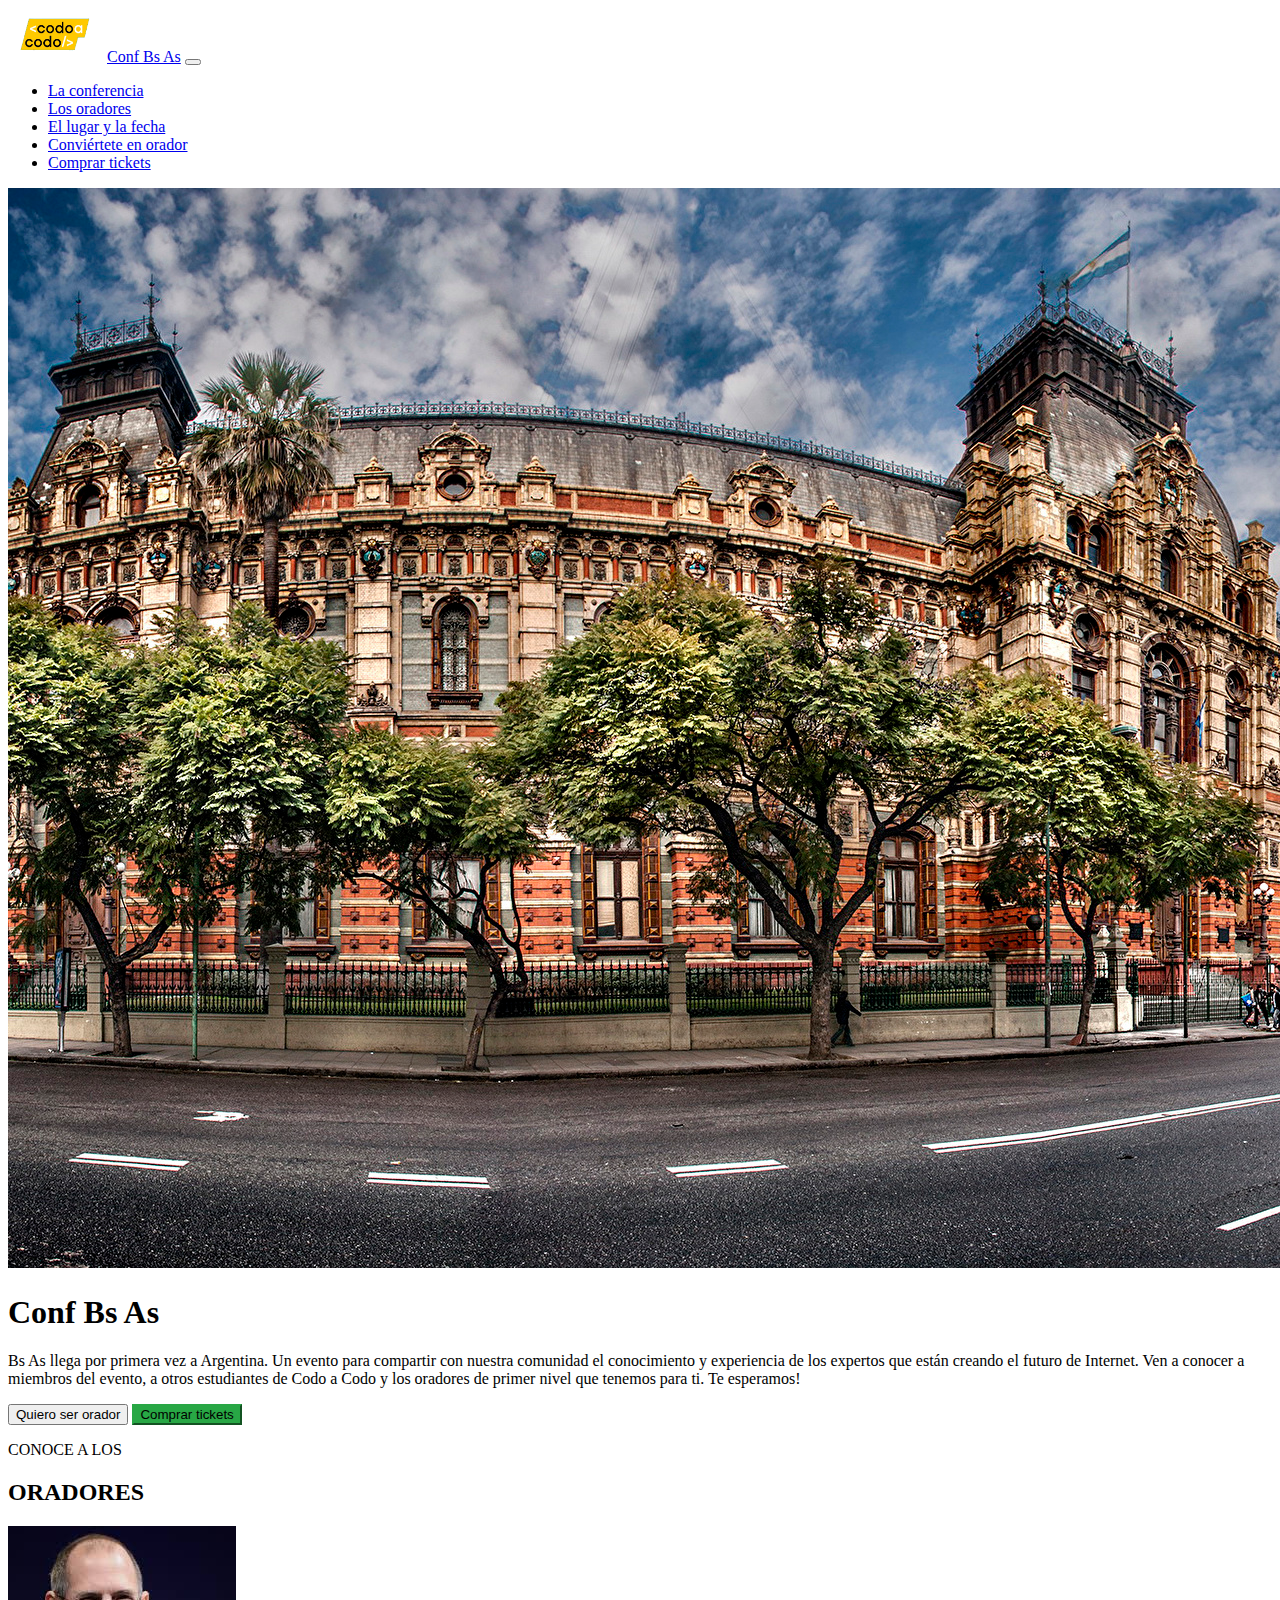
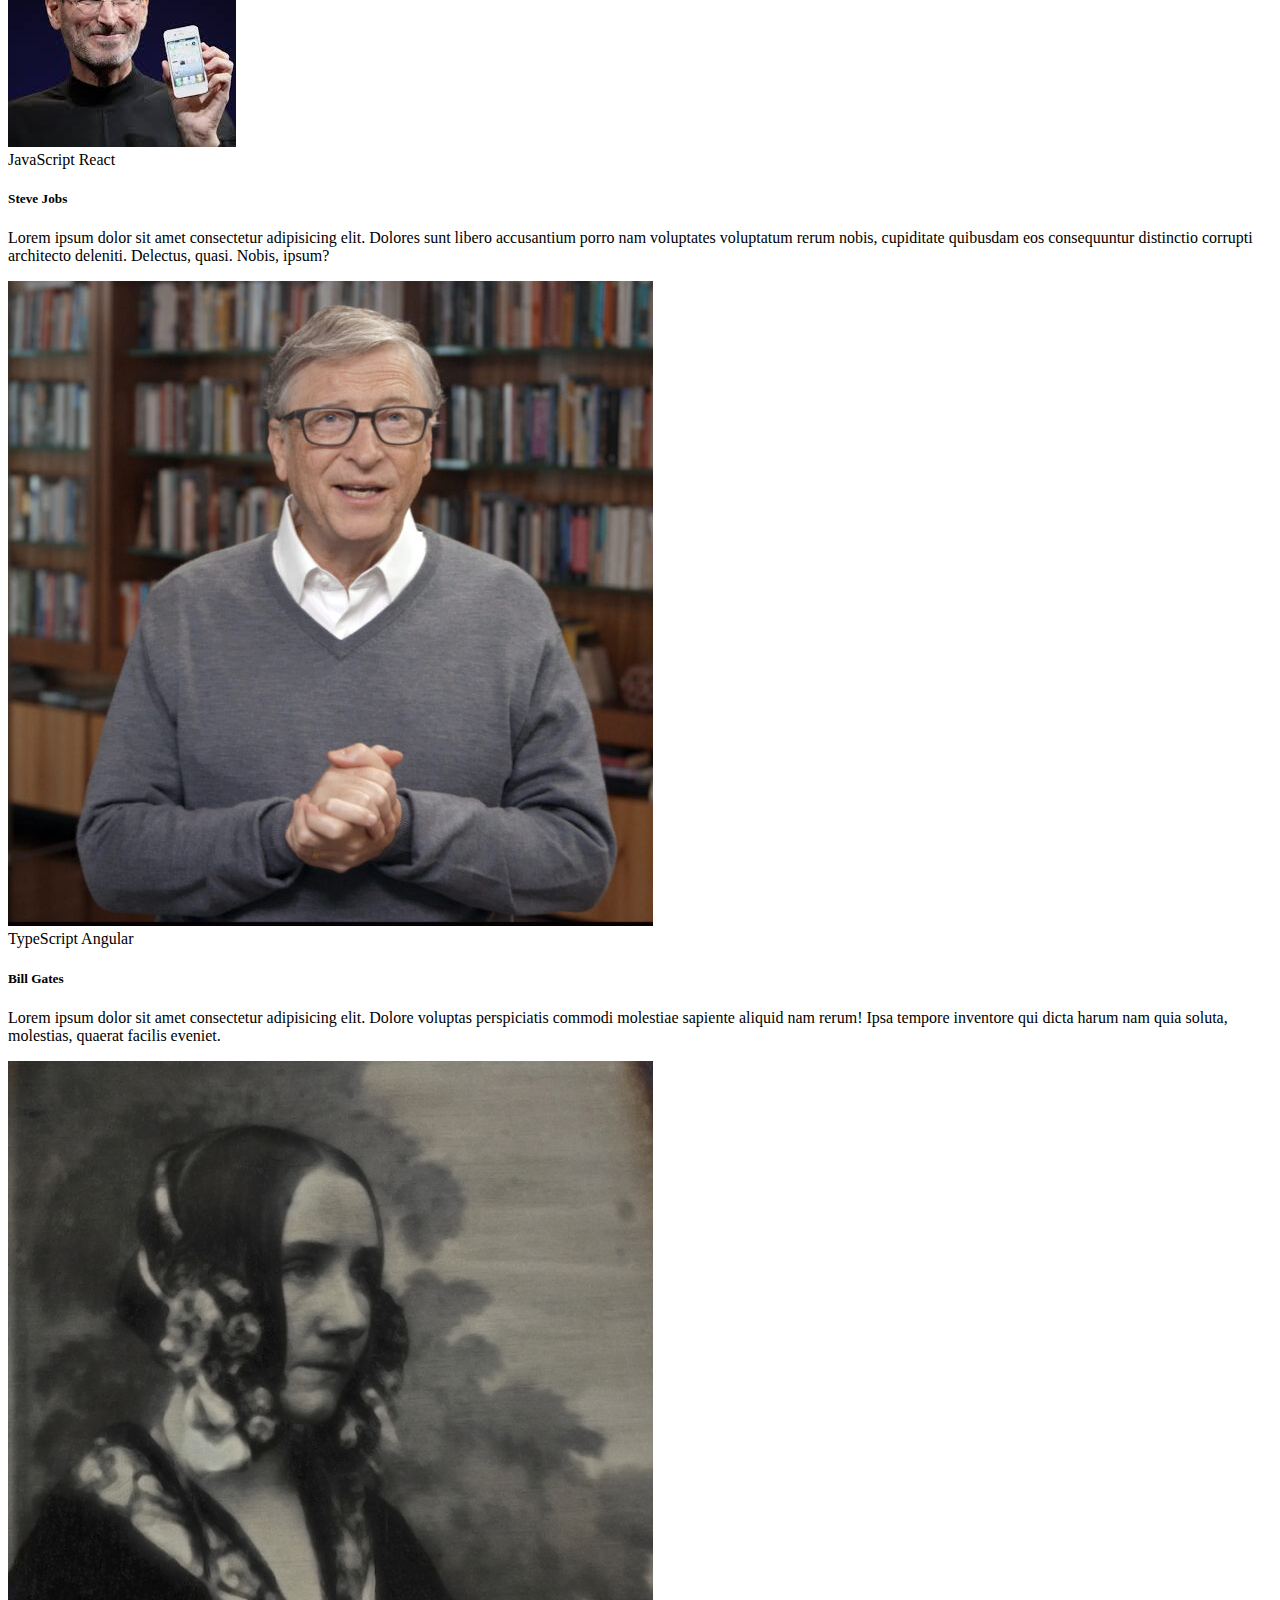
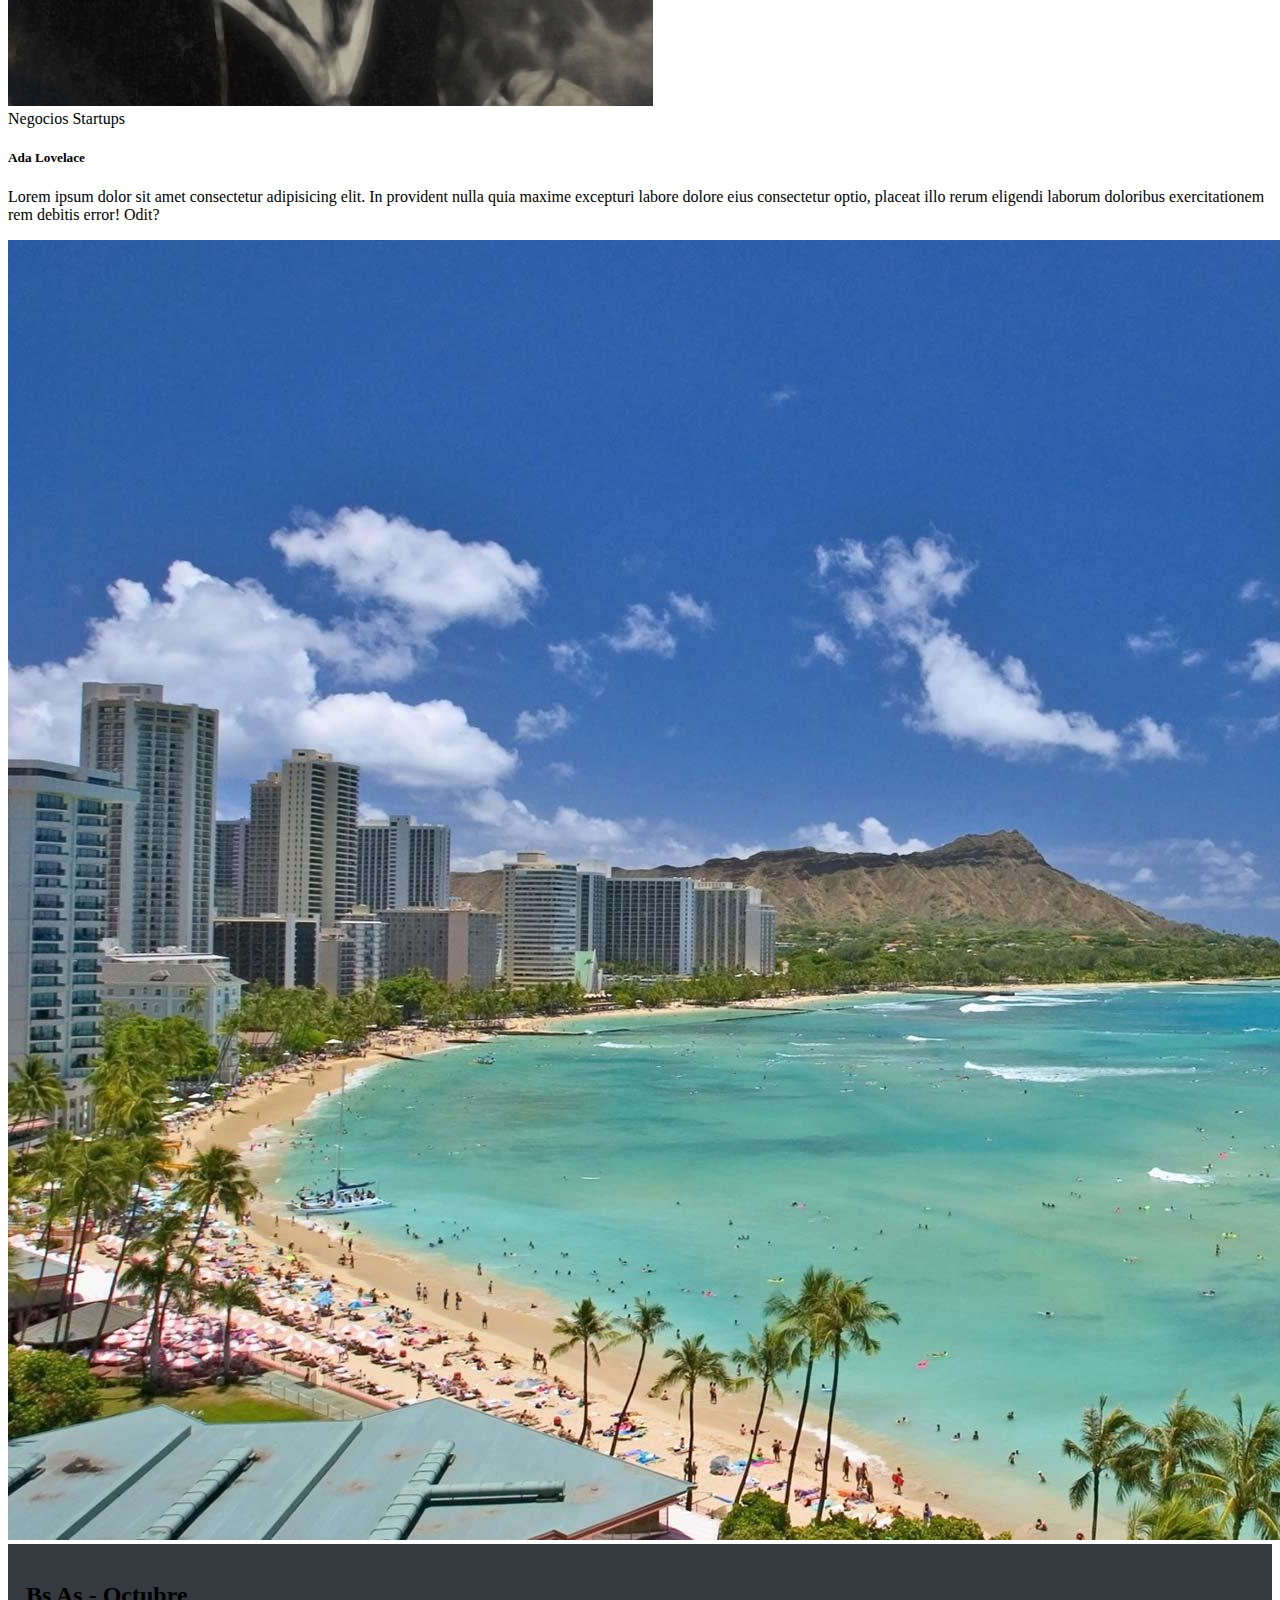
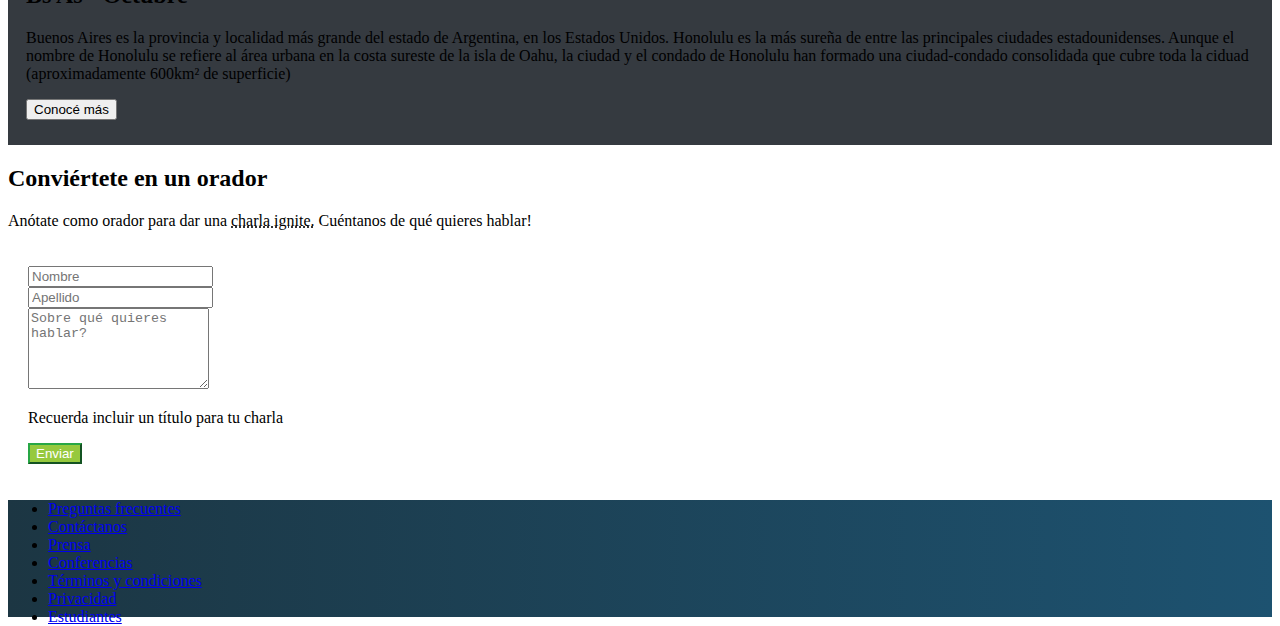
==== index.html @ 3bb3fc7e "Agrego trabajo integrador al github" ====
<!doctype html>
<html lang="en">
    <head>
        <meta charset="utf-8">
        <meta name="viewport" content="width=device-width, initial-scale=1">
        <title>Oradores</title>
        <link href="https://cdn.jsdelivr.net/npm/bootstrap@5.3.0-alpha3/dist/css/bootstrap.min.css" rel="stylesheet" 
        integrity="sha384-KK94CHFLLe+nY2dmCWGMq91rCGa5gtU4mk92HdvYe+M/SXH301p5ILy+dN9+nJOZ" crossorigin="anonymous">
        <link rel="stylesheet" href="./style.css"> 
    </head>
    <body>

        <!-- Main -->
        <main>
            <!-- Navbar Section -->
            <section>
                <nav class="navbar navbar-expand-lg bg-body-tertiary bg-dark startpage" data-bs-theme="dark">
                    <div class="container-fluid">
                        <img src="./images/codoacodo.png" width="95px">
                    <a class="navbar-brand" href="#" class="Probando">Conf Bs As</a>
                        <!-- Button -->
                        <button class="navbar-toggler" type="button" data-bs-toggle="collapse" 
                        data-bs-target="#navbarNav" aria-controls="navbarNav" aria-expanded="false" aria-label="Toggle navigation">
                        <span class="navbar-toggler-icon"></span>
                        </button>
                        <div class="collapse navbar-collapse" id="navbarNav">
                            <ul class="navbar-nav ms-auto">
                                <li class="nav-item">
                                    <a class="nav-link active" aria-current="page" href="#">La conferencia</a>
                                </li>
                                <li class="nav-item">
                                    <a class="nav-link" href="#">Los oradores</a>
                                </li>
                                <li class="nav-item">
                                    <a class="nav-link" href="#">El lugar y la fecha</a>
                                </li>
                                <li class="nav-item">
                                    <a class="nav-link" href="#">Conviértete en orador</a>
                                </li>
                                <li class="nav-item">
                                    <a class="nav-link text-success" href="#">Comprar tickets</a>
                                </li>
                            </ul>
                        </div>
                    </div>
                </nav>
            </section>
            <!-- Texto sobre imagen -->
            <section> 
            <div class="container-fluid position-relative p-0 bg-dark">
                <img src="./images/imagenes carrusel/ba1.jpg" class="img-fluid opacity-50" alt="imagen" style="min-height: 400px; margin-top: 0px;">
                <div class="row card-img-overlay justify-content-end align-content-center p-lg-5 m-sm-0">
                <div class="textos-y-botones col-12 col-sm-12 col-lg-8 col-xl-6  text-end px-lg-5">
                    <h1 class="text-light">Conf Bs As</h1>
                    <p class="text-light">
                        Bs As llega por primera vez a Argentina. Un evento para compartir con nuestra comunidad el conocimiento y
                        experiencia de los expertos que están creando el futuro de Internet. Ven a conocer a miembros del evento, a
                        otros estudiantes de Codo a Codo y los oradores de primer nivel que tenemos para ti. Te esperamos!
                    </p>
                    <button class="btn btn-outline-light mx-1">Quiero ser orador</button>
                    <button class="btn btn-success">Comprar tickets</button>
                </div>
                </div>
            </div>
        </section>
            <!-- Sección de perfiles-->
            <section class="container">
                <div class="row">
                    <div class="col text-center mb-3">
                        <p>CONOCE A LOS</p>
                        <h2>ORADORES</h2>
                    </div>
                </div>
                <div class="row g-3 justify-content-center oradores">
                    <div class="col-sm-12 mb-2 col-md-6 col-lg-4 col-xl-3">
                        <div class="card p-md-2 p-lg-3" style="padding: 0 !important;">
                            <img src="./images/steve.jpg" class="card-img-top" alt="...">
                            <div class="card-body">
                                <span class="badge text-bg-warning">JavaScript</span>
                                <span class="badge text-bg-info">React</span>
                            <h5 class="card-title">Steve Jobs</h5>
                            <p class="card-text">Lorem ipsum dolor sit amet consectetur adipisicing elit. Dolores sunt libero accusantium porro nam voluptates voluptatum rerum nobis, cupiditate quibusdam eos consequuntur distinctio corrupti architecto deleniti. Delectus, quasi. Nobis, ipsum?</p>
                            </div>
                        </div>
                    </div>
                    <div class="col-sm-12 mb-2 col-md-6 col-lg-4 col-xl-3">
                        <div class="card p-md-2 p-lg-3" style="padding: 0 !important;">
                            <img src="./images/bill.jpg" class="card-img-top" alt="...">
                            <div class="card-body p-md-2 p-lg-3">
                                <span class="badge text-bg-warning">TypeScript</span>
                                <span class="badge text-bg-info">Angular</span>
                            <h5 class="card-title">Bill Gates</h5>
                            <p class="card-text">Lorem ipsum dolor sit amet consectetur adipisicing elit. Dolore voluptas perspiciatis commodi molestiae sapiente aliquid nam rerum! Ipsa tempore inventore qui dicta harum nam quia soluta, molestias, quaerat facilis eveniet.</p>
                            </div>
                        </div>
                    </div>
                    <div class="col-sm-12 mb-2 col-md-6 col-lg-4 col-xl-3">
                        <div class="card p-md-2 p-lg-3" style="padding: 0 !important;">
                            <img src="./images/ada.jpeg" class="card-img-top" alt="...">
                            <div class="card-body">
                                <span class="badge text-bg-secondary" class="negocios">Negocios</span>
                                <span class="badge text-bg-danger">Startups</span>
                            <h5 class="card-title">Ada Lovelace</h5>
                            <p class="card-text">Lorem ipsum dolor sit amet consectetur adipisicing elit. In provident nulla quia maxime excepturi labore dolore eius consectetur optio, placeat illo rerum eligendi laborum doloribus exercitationem rem debitis error! Odit?</p>
                            </div>
                        </div>
                    </div>
                </div>
            </section>
            

            <!-- Doble imagen  -->
            <section class="container-fluid">
                <div class="row">
                    <div class="col-sm-12 col-lg-6 g-1" id="image.container" style="padding-left: 0px;">
                        <img src="./images/honolulu.jpg" class="card-img-top" alt="...">
                    </div>
                    <div class="col-sm-12 col-lg-6  g-1 miclase" id="Grey-text">
                        <h2 class="text-white pl-2">Bs As - Octubre</h2>
                        <p class="text-white">Buenos Aires es la provincia y localidad más grande del estado de Argentina, en los Estados Unidos. Honolulu es la más sureña de entre las principales ciudades estadounidenses. Aunque el nombre de Honolulu se refiere al área urbana en la costa sureste de la isla de Oahu, la ciudad y el condado de Honolulu han formado una ciudad-condado consolidada que cubre toda la ciduad (aproximadamente 600km² de superficie)</p>
                        <button class="btn btn btn-outline-light">
                            Conocé más
                        </button>
                    </div>
                </div>
            </section>
            
        </main>

        <!-- Footer -->

        <footer>
            <!-- Sección de formulario 
            
            <section class="FormSection">
                <div class="col-lg-5 mx-auto d-flex justify-content-center align-items-center" id="footertitle">
                    <h4>CONVIERTÉTE EN UN  <br>ORADOR</br></h4>
                </div>
                <div class="col-lg-5 mx-auto">
                    <p>Anotate como orador para dar una charla ignite. Cuéntanos de qué quieres hablar!</p>
                </div>
                <div class="col-lg-5 mx-auto row mb-3">
                <div class="col-sm-6 d-flex align-items-center justify-content-center">
                    <input type="name" class="form-control" id="exampleFormControlInput1" placeholder="Nombre">
                </div>
                <div class="col-sm-6 d-flex align-items-center justify-content-center">
                    <input type="surname" class="form-control" id="exampleFormControlInput1" placeholder="Apellido">
                </div>
                </div>
                <div class="col-lg-5 col-sm-5 mx-auto mb-3 g-1 d-flex align-items-center justify-content-center">
                <textarea class="form-control" id="exampleFormControlTextarea1" rows="3" placeholder="Sobre qué quieres hablar?"></textarea>
                </div>
                <button class="btn btn col-lg-5 mb-3 mx-auto col-sm-5 g-1 d-flex align-items-center justify-content-center">
                    Enviar
                </button>
            </secti


            sección final -->
            <section>
                <div class="container">
                    <div class="row justify-content-center">
                    <div class="col-md-8 col-lg-6">
                        <h2 class="text-center">Conviértete en un orador</h2>
                        <p class="text-center small mb-4">Anótate como orador para dar una <span id="charla">charla ignite.</span>
                        Cuéntanos de qué quieres hablar!</p>
                        <form>
                        <div class="row">
                            <div class="col-sm-6 mb-3">
                            <input type="text" class="form-control" placeholder="Nombre">
                            </div>
                            <div class="col-sm-6 mb-3">
                            <input type="text" class="form-control" placeholder="Apellido">
                            </div>
                        </div>
                        <div class="mb-3">
                            <textarea class="form-control" placeholder="Sobre qué quieres hablar?" rows="5"></textarea>
                        </div>
                        <p class="small mb-2 text-secondary">Recuerda incluir un título para tu charla</p>
                        <button type="submit" class="btn btn-success col-12 btn mt-3">Enviar</button>
                        </form>
                    </div>
                    </div>
                </div>
            </section>
            <section>
                <div class="container-fluid navbar-expand-lg mt-4" id="endpage">
                    <ul
                        class="container navbar justify-content-between text-center align-items-center text-white list-unstyled">
                        <li class="col-12 col-sm-6 col-md-4 col-lg-1 mb-3 mb-sm-4 mb-lg-0"><a class="nav-link"
                                href="#">Preguntas frecuentes</a></li>
                        <li class="col-12 col-sm-6 col-md-4 col-lg-1 mb-3 mb-sm-4 mb-lg-0"><a class="nav-link"
                                href="#">Contáctanos</a></li>
                        <li class="col-12 col-sm-6 col-md-4 col-lg-1 mb-3 mb-sm-4 mb-lg-0"><a class="nav-link"
                                href="#">Prensa</a></li>
                        <li class="col-12 col-sm-6 col-md-4 col-lg-1 mb-3 mb-sm-4 mb-lg-0"><a class="nav-link"
                                href="#">Conferencias</a></li>
                        <li class="col-12 col-sm-6 col-md-4 col-lg-1 mb-3 mb-sm-4 mb-lg-0"><a class="nav-link" href="#">Términos
                                y condiciones</a></li>
                        <li class="col-12 col-sm-6 col-md-4 col-lg-1 mb-3 mb-sm-4 mb-lg-0"><a class="nav-link"
                                href="#">Privacidad</a></li>
                        <li class="col-12 col-sm-6 col-md-4 col-lg-1 mb-3 mb-sm-4 mb-lg-0"><a class="nav-link"
                                href="#">Estudiantes</a></li>
                    </ul>
                    </d>
            </section>
        </footer>
        <!-- Script Section--> 
        <script src="./Dynamic.js"></script>
        <script src="https://cdn.jsdelivr.net/npm/@popperjs/core@2.11.7/dist/umd/popper.min.js" 
        integrity="sha384-zYPOMqeu1DAVkHiLqWBUTcbYfZ8osu1Nd6Z89ify25QV9guujx43ITvfi12/QExE" crossorigin="anonymous"></script>
        <script src="https://cdn.jsdelivr.net/npm/bootstrap@5.3.0-alpha3/dist/js/bootstrap.min.js" 
        integrity="sha384-Y4oOpwW3duJdCWv5ly8SCFYWqFDsfob/3GkgExXKV4idmbt98QcxXYs9UoXAB7BZ" crossorigin="anonymous"></script>
        <!-- Script Section -->
    </body>
</html>
---- style.css ----
#Grey-text {
    background-color: #353A40;
    padding-left: 18px;
    padding-top: 18px;
    padding-bottom: 25px;
}

.textos-y-botones {
    margin-right: 10px;

}
.oradores {
    padding: 0 !important;
}

#endpage {
    background: linear-gradient(to right,#1C3643,#1D5270 ) !important;
    height: 13vh;
}
footer nav li {
    margin-right: 75px;
}
footer nav li a {
    color: white !important;
}

footer section button {
    background-color: #96C93E !important;
    color: white !important;
}
#footertitle {
    font-size: small;
}

INTENTO

.container {
    margin-top: 50px;
}

form {
    padding: 20px;
}

.btn-success {
    background-color: #28a745;
    border-color: #28a745;
}

.btn-success:hover {
    background-color: #218838;
    border-color: #1e7e34;
}

#charla {
    text-decoration: underline dotted;
}
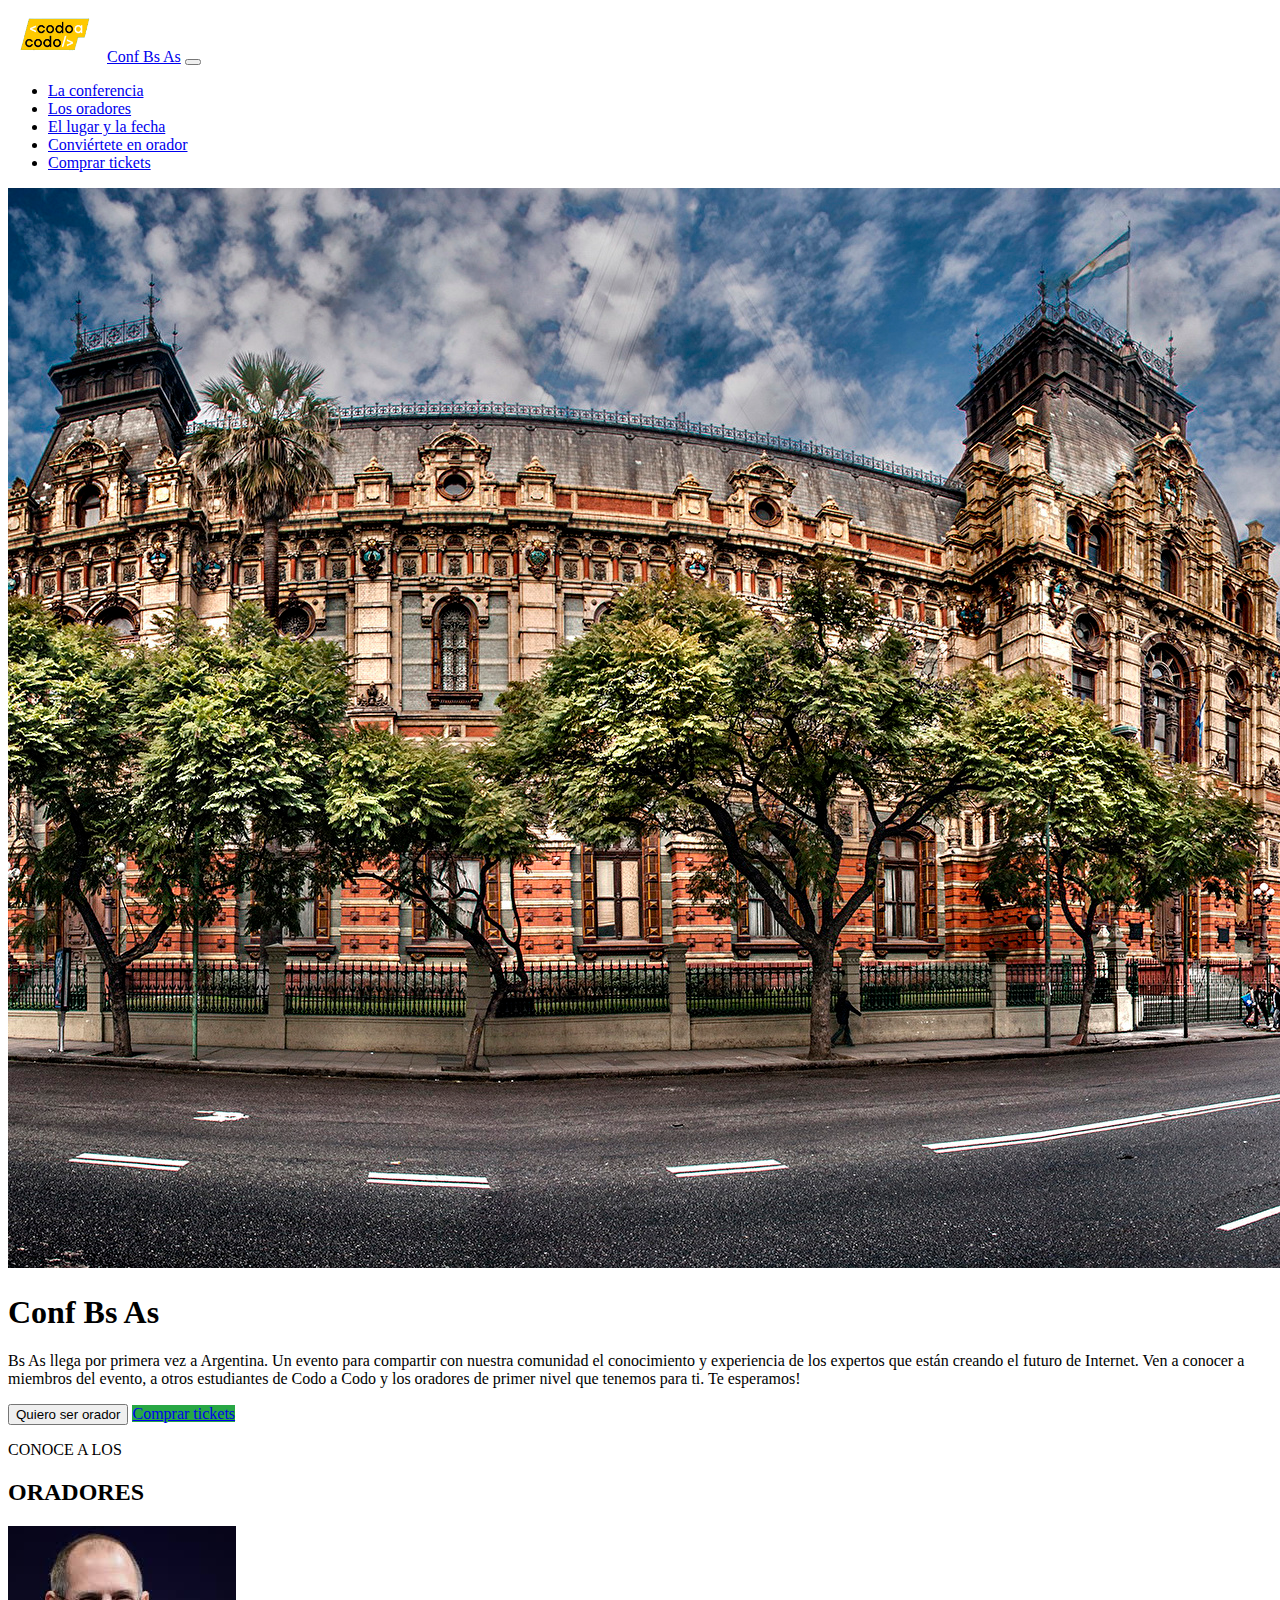
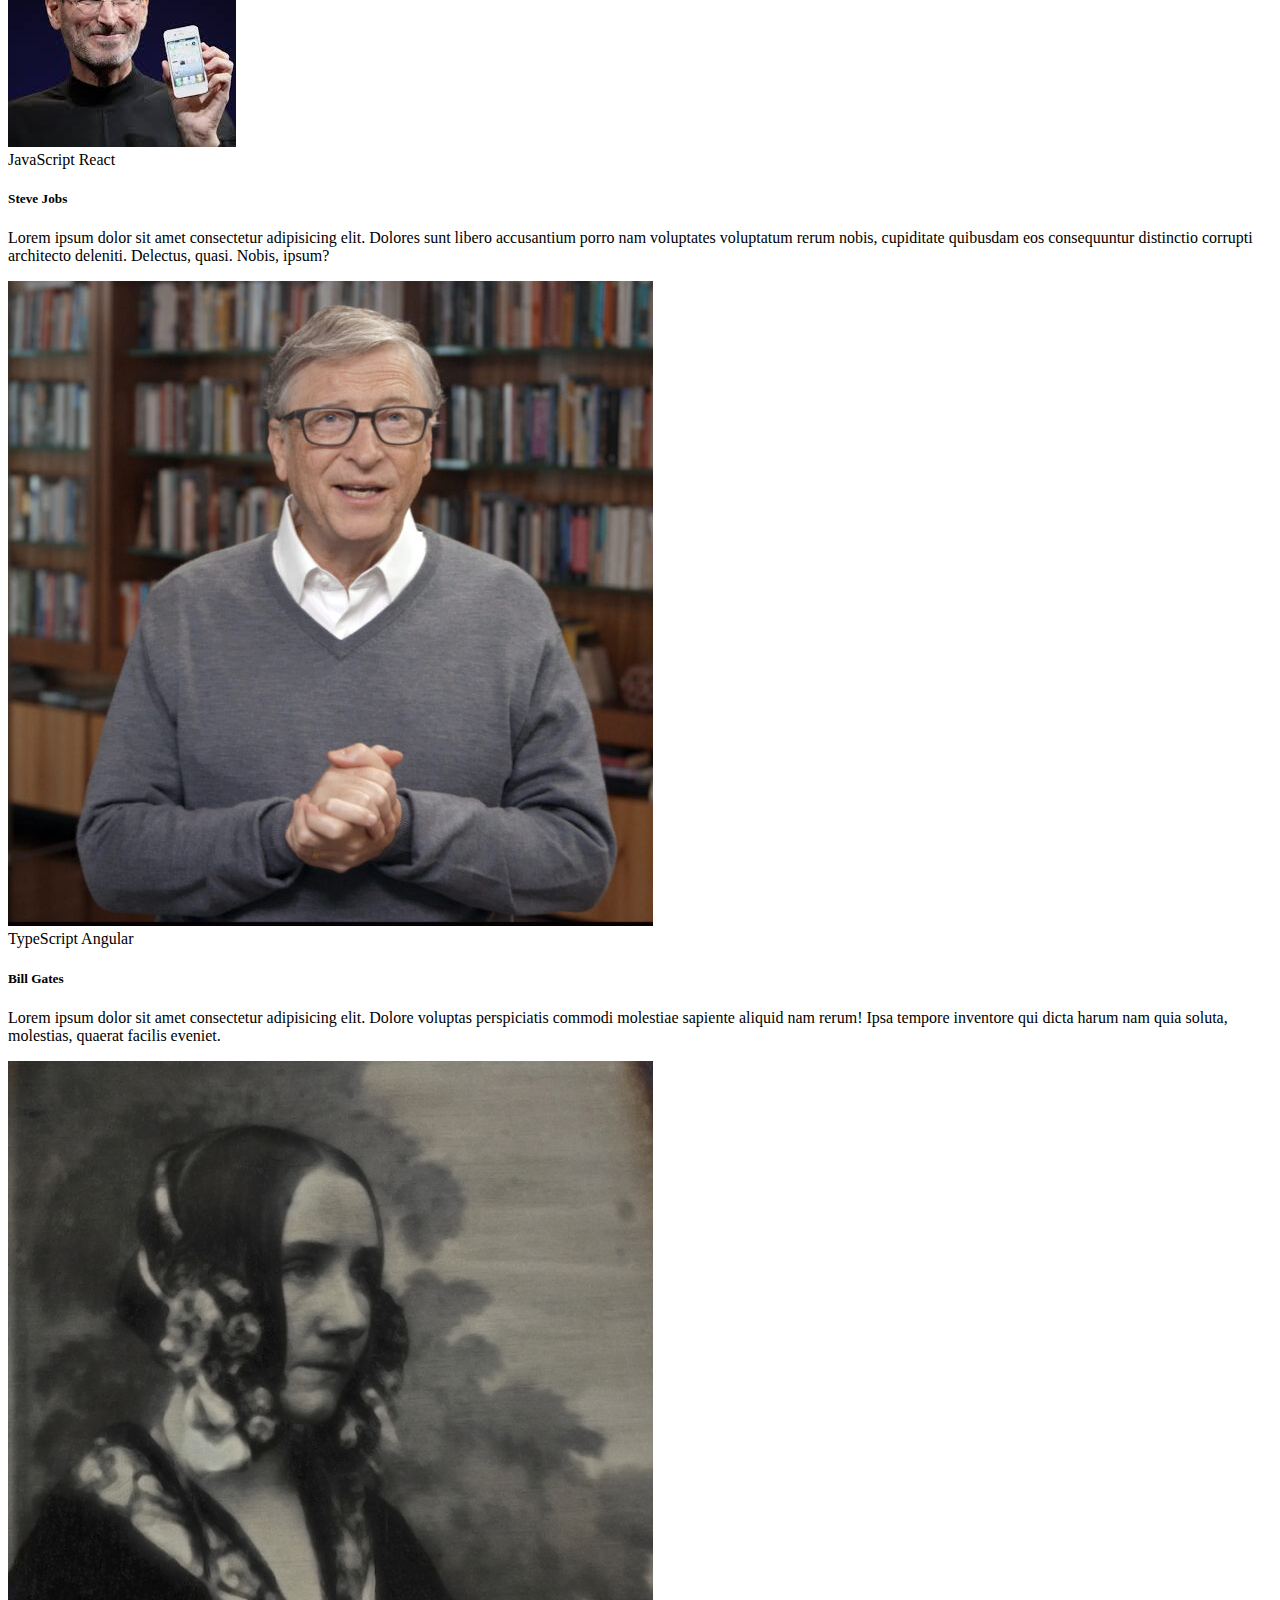
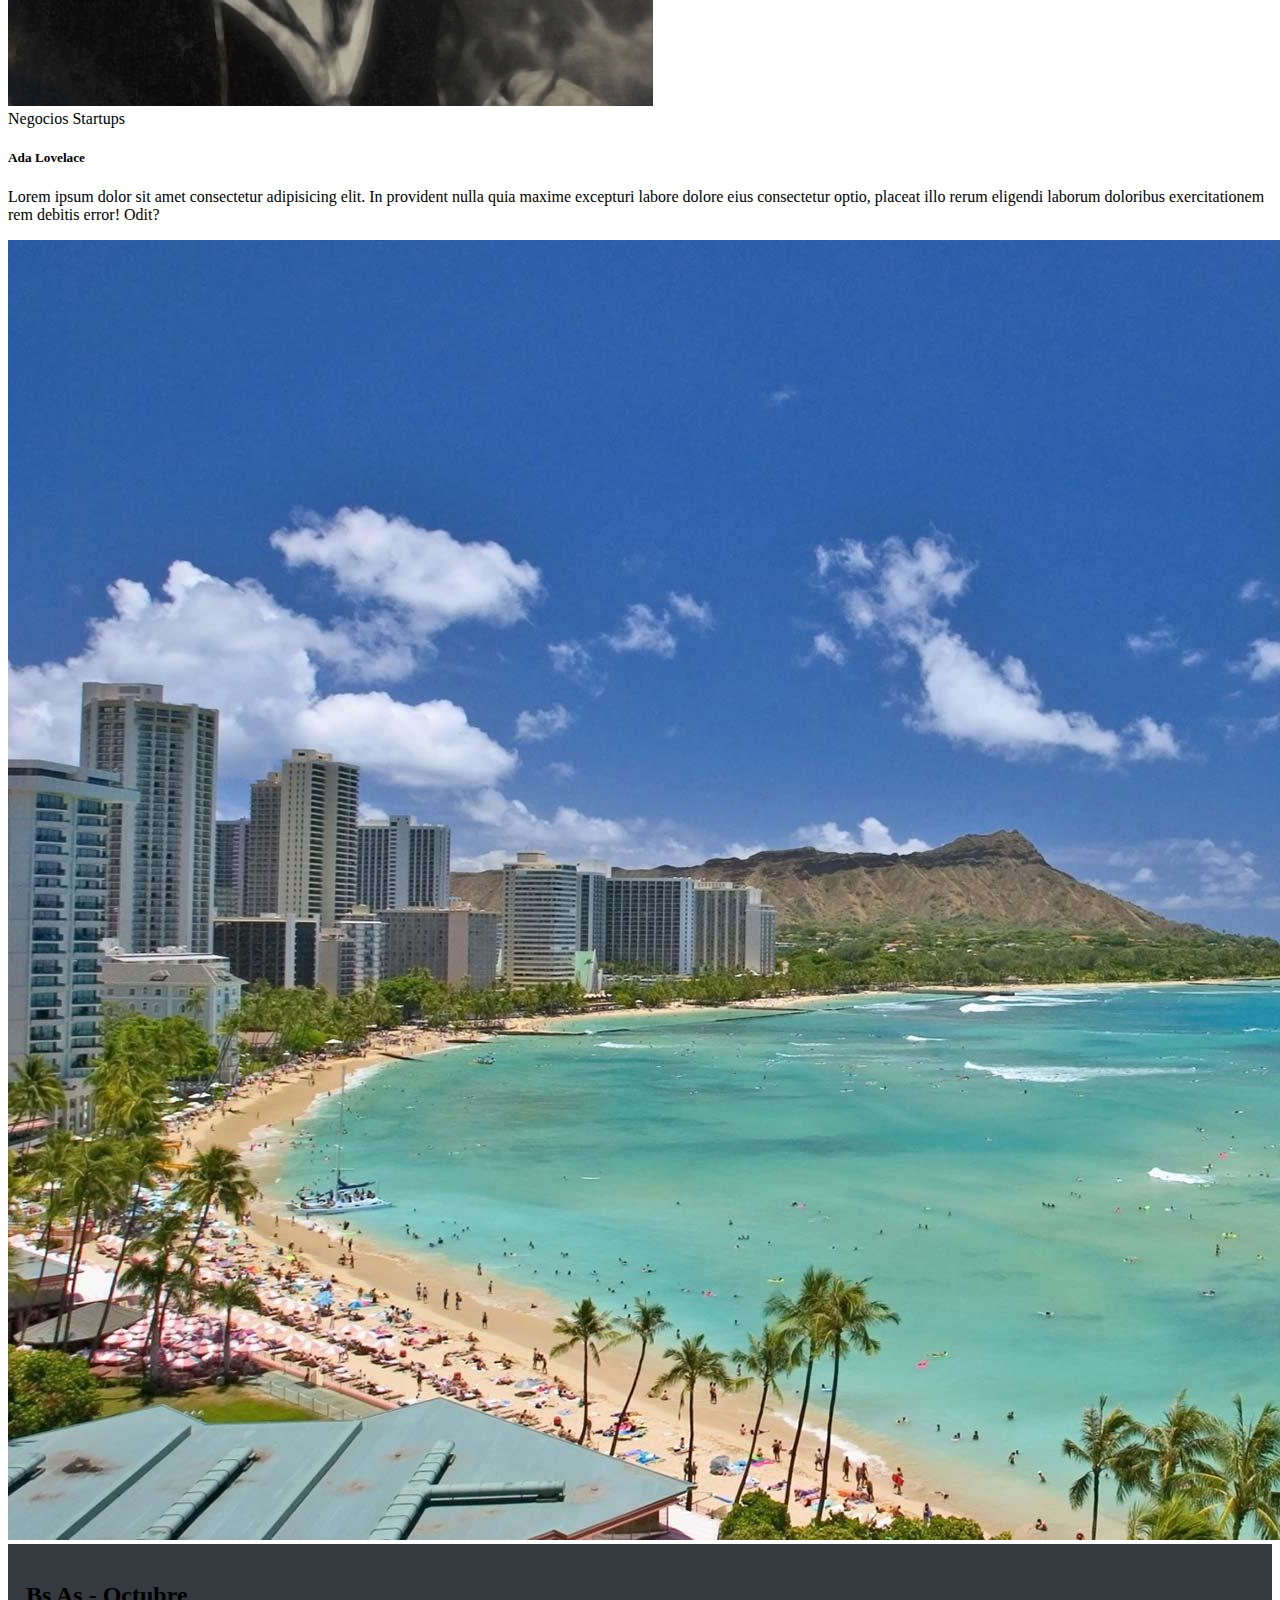
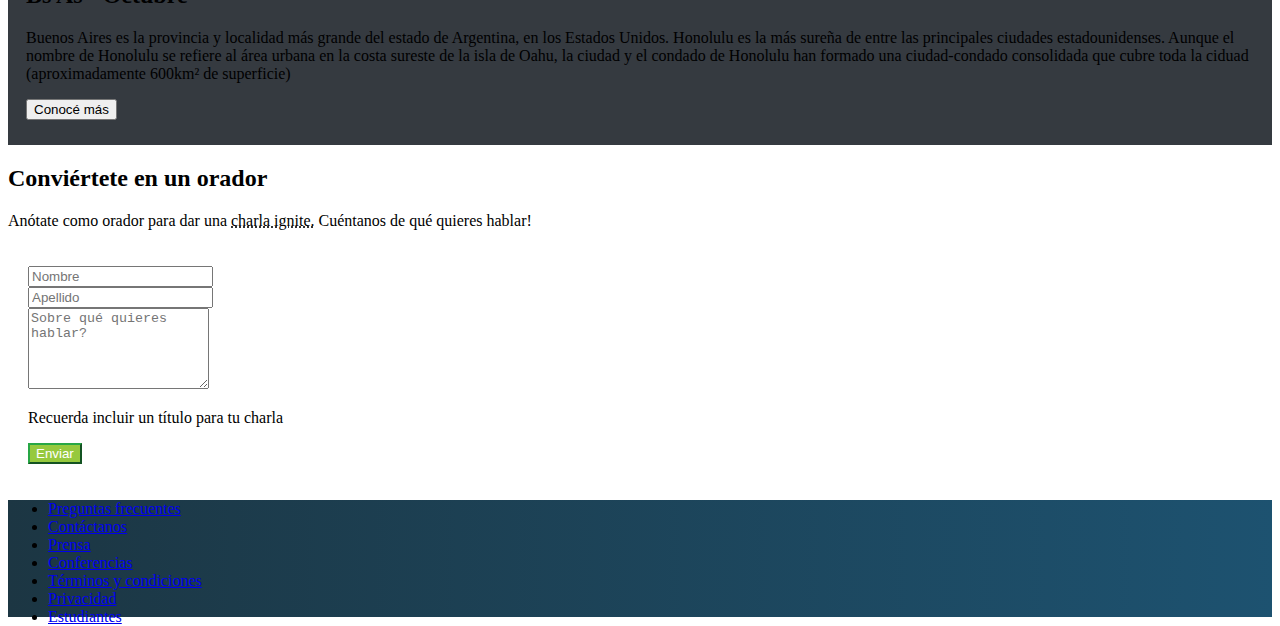
==== commit 4b6825f3: "Add files via upload" ====
--- a/index.html
+++ b/index.html
@@ -1,216 +1,216 @@
-<!doctype html>
-<html lang="en">
-    <head>
-        <meta charset="utf-8">
-        <meta name="viewport" content="width=device-width, initial-scale=1">
-        <title>Oradores</title>
-        <link href="https://cdn.jsdelivr.net/npm/bootstrap@5.3.0-alpha3/dist/css/bootstrap.min.css" rel="stylesheet" 
-        integrity="sha384-KK94CHFLLe+nY2dmCWGMq91rCGa5gtU4mk92HdvYe+M/SXH301p5ILy+dN9+nJOZ" crossorigin="anonymous">
-        <link rel="stylesheet" href="./style.css"> 
-    </head>
-    <body>
-
-        <!-- Main -->
-        <main>
-            <!-- Navbar Section -->
-            <section>
-                <nav class="navbar navbar-expand-lg bg-body-tertiary bg-dark startpage" data-bs-theme="dark">
-                    <div class="container-fluid">
-                        <img src="./images/codoacodo.png" width="95px">
-                    <a class="navbar-brand" href="#" class="Probando">Conf Bs As</a>
-                        <!-- Button -->
-                        <button class="navbar-toggler" type="button" data-bs-toggle="collapse" 
-                        data-bs-target="#navbarNav" aria-controls="navbarNav" aria-expanded="false" aria-label="Toggle navigation">
-                        <span class="navbar-toggler-icon"></span>
-                        </button>
-                        <div class="collapse navbar-collapse" id="navbarNav">
-                            <ul class="navbar-nav ms-auto">
-                                <li class="nav-item">
-                                    <a class="nav-link active" aria-current="page" href="#">La conferencia</a>
-                                </li>
-                                <li class="nav-item">
-                                    <a class="nav-link" href="#">Los oradores</a>
-                                </li>
-                                <li class="nav-item">
-                                    <a class="nav-link" href="#">El lugar y la fecha</a>
-                                </li>
-                                <li class="nav-item">
-                                    <a class="nav-link" href="#">Conviértete en orador</a>
-                                </li>
-                                <li class="nav-item">
-                                    <a class="nav-link text-success" href="#">Comprar tickets</a>
-                                </li>
-                            </ul>
-                        </div>
-                    </div>
-                </nav>
-            </section>
-            <!-- Texto sobre imagen -->
-            <section> 
-            <div class="container-fluid position-relative p-0 bg-dark">
-                <img src="./images/imagenes carrusel/ba1.jpg" class="img-fluid opacity-50" alt="imagen" style="min-height: 400px; margin-top: 0px;">
-                <div class="row card-img-overlay justify-content-end align-content-center p-lg-5 m-sm-0">
-                <div class="textos-y-botones col-12 col-sm-12 col-lg-8 col-xl-6  text-end px-lg-5">
-                    <h1 class="text-light">Conf Bs As</h1>
-                    <p class="text-light">
-                        Bs As llega por primera vez a Argentina. Un evento para compartir con nuestra comunidad el conocimiento y
-                        experiencia de los expertos que están creando el futuro de Internet. Ven a conocer a miembros del evento, a
-                        otros estudiantes de Codo a Codo y los oradores de primer nivel que tenemos para ti. Te esperamos!
-                    </p>
-                    <button class="btn btn-outline-light mx-1">Quiero ser orador</button>
-                    <button class="btn btn-success">Comprar tickets</button>
-                </div>
-                </div>
-            </div>
-        </section>
-            <!-- Sección de perfiles-->
-            <section class="container">
-                <div class="row">
-                    <div class="col text-center mb-3">
-                        <p>CONOCE A LOS</p>
-                        <h2>ORADORES</h2>
-                    </div>
-                </div>
-                <div class="row g-3 justify-content-center oradores">
-                    <div class="col-sm-12 mb-2 col-md-6 col-lg-4 col-xl-3">
-                        <div class="card p-md-2 p-lg-3" style="padding: 0 !important;">
-                            <img src="./images/steve.jpg" class="card-img-top" alt="...">
-                            <div class="card-body">
-                                <span class="badge text-bg-warning">JavaScript</span>
-                                <span class="badge text-bg-info">React</span>
-                            <h5 class="card-title">Steve Jobs</h5>
-                            <p class="card-text">Lorem ipsum dolor sit amet consectetur adipisicing elit. Dolores sunt libero accusantium porro nam voluptates voluptatum rerum nobis, cupiditate quibusdam eos consequuntur distinctio corrupti architecto deleniti. Delectus, quasi. Nobis, ipsum?</p>
-                            </div>
-                        </div>
-                    </div>
-                    <div class="col-sm-12 mb-2 col-md-6 col-lg-4 col-xl-3">
-                        <div class="card p-md-2 p-lg-3" style="padding: 0 !important;">
-                            <img src="./images/bill.jpg" class="card-img-top" alt="...">
-                            <div class="card-body p-md-2 p-lg-3">
-                                <span class="badge text-bg-warning">TypeScript</span>
-                                <span class="badge text-bg-info">Angular</span>
-                            <h5 class="card-title">Bill Gates</h5>
-                            <p class="card-text">Lorem ipsum dolor sit amet consectetur adipisicing elit. Dolore voluptas perspiciatis commodi molestiae sapiente aliquid nam rerum! Ipsa tempore inventore qui dicta harum nam quia soluta, molestias, quaerat facilis eveniet.</p>
-                            </div>
-                        </div>
-                    </div>
-                    <div class="col-sm-12 mb-2 col-md-6 col-lg-4 col-xl-3">
-                        <div class="card p-md-2 p-lg-3" style="padding: 0 !important;">
-                            <img src="./images/ada.jpeg" class="card-img-top" alt="...">
-                            <div class="card-body">
-                                <span class="badge text-bg-secondary" class="negocios">Negocios</span>
-                                <span class="badge text-bg-danger">Startups</span>
-                            <h5 class="card-title">Ada Lovelace</h5>
-                            <p class="card-text">Lorem ipsum dolor sit amet consectetur adipisicing elit. In provident nulla quia maxime excepturi labore dolore eius consectetur optio, placeat illo rerum eligendi laborum doloribus exercitationem rem debitis error! Odit?</p>
-                            </div>
-                        </div>
-                    </div>
-                </div>
-            </section>
-            
-
-            <!-- Doble imagen  -->
-            <section class="container-fluid">
-                <div class="row">
-                    <div class="col-sm-12 col-lg-6 g-1" id="image.container" style="padding-left: 0px;">
-                        <img src="./images/honolulu.jpg" class="card-img-top" alt="...">
-                    </div>
-                    <div class="col-sm-12 col-lg-6  g-1 miclase" id="Grey-text">
-                        <h2 class="text-white pl-2">Bs As - Octubre</h2>
-                        <p class="text-white">Buenos Aires es la provincia y localidad más grande del estado de Argentina, en los Estados Unidos. Honolulu es la más sureña de entre las principales ciudades estadounidenses. Aunque el nombre de Honolulu se refiere al área urbana en la costa sureste de la isla de Oahu, la ciudad y el condado de Honolulu han formado una ciudad-condado consolidada que cubre toda la ciduad (aproximadamente 600km² de superficie)</p>
-                        <button class="btn btn btn-outline-light">
-                            Conocé más
-                        </button>
-                    </div>
-                </div>
-            </section>
-            
-        </main>
-
-        <!-- Footer -->
-
-        <footer>
-            <!-- Sección de formulario 
-            
-            <section class="FormSection">
-                <div class="col-lg-5 mx-auto d-flex justify-content-center align-items-center" id="footertitle">
-                    <h4>CONVIERTÉTE EN UN  <br>ORADOR</br></h4>
-                </div>
-                <div class="col-lg-5 mx-auto">
-                    <p>Anotate como orador para dar una charla ignite. Cuéntanos de qué quieres hablar!</p>
-                </div>
-                <div class="col-lg-5 mx-auto row mb-3">
-                <div class="col-sm-6 d-flex align-items-center justify-content-center">
-                    <input type="name" class="form-control" id="exampleFormControlInput1" placeholder="Nombre">
-                </div>
-                <div class="col-sm-6 d-flex align-items-center justify-content-center">
-                    <input type="surname" class="form-control" id="exampleFormControlInput1" placeholder="Apellido">
-                </div>
-                </div>
-                <div class="col-lg-5 col-sm-5 mx-auto mb-3 g-1 d-flex align-items-center justify-content-center">
-                <textarea class="form-control" id="exampleFormControlTextarea1" rows="3" placeholder="Sobre qué quieres hablar?"></textarea>
-                </div>
-                <button class="btn btn col-lg-5 mb-3 mx-auto col-sm-5 g-1 d-flex align-items-center justify-content-center">
-                    Enviar
-                </button>
-            </secti
-
-
-            sección final -->
-            <section>
-                <div class="container">
-                    <div class="row justify-content-center">
-                    <div class="col-md-8 col-lg-6">
-                        <h2 class="text-center">Conviértete en un orador</h2>
-                        <p class="text-center small mb-4">Anótate como orador para dar una <span id="charla">charla ignite.</span>
-                        Cuéntanos de qué quieres hablar!</p>
-                        <form>
-                        <div class="row">
-                            <div class="col-sm-6 mb-3">
-                            <input type="text" class="form-control" placeholder="Nombre">
-                            </div>
-                            <div class="col-sm-6 mb-3">
-                            <input type="text" class="form-control" placeholder="Apellido">
-                            </div>
-                        </div>
-                        <div class="mb-3">
-                            <textarea class="form-control" placeholder="Sobre qué quieres hablar?" rows="5"></textarea>
-                        </div>
-                        <p class="small mb-2 text-secondary">Recuerda incluir un título para tu charla</p>
-                        <button type="submit" class="btn btn-success col-12 btn mt-3">Enviar</button>
-                        </form>
-                    </div>
-                    </div>
-                </div>
-            </section>
-            <section>
-                <div class="container-fluid navbar-expand-lg mt-4" id="endpage">
-                    <ul
-                        class="container navbar justify-content-between text-center align-items-center text-white list-unstyled">
-                        <li class="col-12 col-sm-6 col-md-4 col-lg-1 mb-3 mb-sm-4 mb-lg-0"><a class="nav-link"
-                                href="#">Preguntas frecuentes</a></li>
-                        <li class="col-12 col-sm-6 col-md-4 col-lg-1 mb-3 mb-sm-4 mb-lg-0"><a class="nav-link"
-                                href="#">Contáctanos</a></li>
-                        <li class="col-12 col-sm-6 col-md-4 col-lg-1 mb-3 mb-sm-4 mb-lg-0"><a class="nav-link"
-                                href="#">Prensa</a></li>
-                        <li class="col-12 col-sm-6 col-md-4 col-lg-1 mb-3 mb-sm-4 mb-lg-0"><a class="nav-link"
-                                href="#">Conferencias</a></li>
-                        <li class="col-12 col-sm-6 col-md-4 col-lg-1 mb-3 mb-sm-4 mb-lg-0"><a class="nav-link" href="#">Términos
-                                y condiciones</a></li>
-                        <li class="col-12 col-sm-6 col-md-4 col-lg-1 mb-3 mb-sm-4 mb-lg-0"><a class="nav-link"
-                                href="#">Privacidad</a></li>
-                        <li class="col-12 col-sm-6 col-md-4 col-lg-1 mb-3 mb-sm-4 mb-lg-0"><a class="nav-link"
-                                href="#">Estudiantes</a></li>
-                    </ul>
-                    </d>
-            </section>
-        </footer>
-        <!-- Script Section--> 
-        <script src="./Dynamic.js"></script>
-        <script src="https://cdn.jsdelivr.net/npm/@popperjs/core@2.11.7/dist/umd/popper.min.js" 
-        integrity="sha384-zYPOMqeu1DAVkHiLqWBUTcbYfZ8osu1Nd6Z89ify25QV9guujx43ITvfi12/QExE" crossorigin="anonymous"></script>
-        <script src="https://cdn.jsdelivr.net/npm/bootstrap@5.3.0-alpha3/dist/js/bootstrap.min.js" 
-        integrity="sha384-Y4oOpwW3duJdCWv5ly8SCFYWqFDsfob/3GkgExXKV4idmbt98QcxXYs9UoXAB7BZ" crossorigin="anonymous"></script>
-        <!-- Script Section -->
-    </body>
+<!doctype html>
+<html lang="en">
+    <head>
+        <meta charset="utf-8">
+        <meta name="viewport" content="width=device-width, initial-scale=1">
+        <title>Oradores</title>
+        <link href="https://cdn.jsdelivr.net/npm/bootstrap@5.3.0-alpha3/dist/css/bootstrap.min.css" rel="stylesheet" 
+        integrity="sha384-KK94CHFLLe+nY2dmCWGMq91rCGa5gtU4mk92HdvYe+M/SXH301p5ILy+dN9+nJOZ" crossorigin="anonymous">
+        <link rel="stylesheet" href="./style.css"> 
+    </head>
+    <body>
+
+        <!-- Main -->
+        <main>
+            <!-- Navbar Section -->
+            <section>
+                <nav class="navbar navbar-expand-lg bg-body-tertiary bg-dark startpage" data-bs-theme="dark">
+                    <div class="container-fluid">
+                        <img src="./images/codoacodo.png" width="95px">
+                    <a class="navbar-brand" href="#" class="Probando">Conf Bs As</a>
+                        <!-- Button -->
+                        <button class="navbar-toggler" type="button" data-bs-toggle="collapse" 
+                        data-bs-target="#navbarNav" aria-controls="navbarNav" aria-expanded="false" aria-label="Toggle navigation">
+                        <span class="navbar-toggler-icon"></span>
+                        </button>
+                        <div class="collapse navbar-collapse" id="navbarNav">
+                            <ul class="navbar-nav ms-auto">
+                                <li class="nav-item">
+                                    <a class="nav-link active" aria-current="page" href="#">La conferencia</a>
+                                </li>
+                                <li class="nav-item">
+                                    <a class="nav-link" href="#">Los oradores</a>
+                                </li>
+                                <li class="nav-item">
+                                    <a class="nav-link" href="#">El lugar y la fecha</a>
+                                </li>
+                                <li class="nav-item">
+                                    <a class="nav-link" href="#">Conviértete en orador</a>
+                                </li>
+                                <li class="nav-item">
+                                    <a class="nav-link text-success" href="./Tickets.html">Comprar tickets</a>
+                                </li>
+                            </ul>
+                        </div>
+                    </div>
+                </nav>
+            </section>
+            <!-- Texto sobre imagen -->
+            <section> 
+            <div class="container-fluid position-relative p-0 bg-dark">
+                <img src="./images/imagenes carrusel/ba1.jpg" class="img-fluid opacity-50" alt="imagen" style="min-height: 400px; margin-top: 0px;">
+                <div class="row card-img-overlay justify-content-end align-content-center p-lg-5 m-sm-0">
+                <div class="textos-y-botones col-12 col-sm-12 col-lg-8 col-xl-6  text-end px-lg-5">
+                    <h1 class="text-light">Conf Bs As</h1>
+                    <p class="text-light">
+                        Bs As llega por primera vez a Argentina. Un evento para compartir con nuestra comunidad el conocimiento y
+                        experiencia de los expertos que están creando el futuro de Internet. Ven a conocer a miembros del evento, a
+                        otros estudiantes de Codo a Codo y los oradores de primer nivel que tenemos para ti. Te esperamos!
+                    </p>
+                    <button class="btn btn-outline-light mx-1">Quiero ser orador</button>
+                    <a class="btn btn-success" href="./Tickets.html">Comprar tickets</a>
+                </div>
+                </div>
+            </div>
+        </section>
+            <!-- Sección de perfiles-->
+            <section class="container">
+                <div class="row">
+                    <div class="col text-center mb-3">
+                        <p>CONOCE A LOS</p>
+                        <h2>ORADORES</h2>
+                    </div>
+                </div>
+                <div class="row g-3 justify-content-center oradores">
+                    <div class="col-sm-12 mb-2 col-md-6 col-lg-4 col-xl-3">
+                        <div class="card p-md-2 p-lg-3" style="padding: 0 !important;">
+                            <img src="./images/steve.jpg" class="card-img-top" alt="...">
+                            <div class="card-body">
+                                <span class="badge text-bg-warning">JavaScript</span>
+                                <span class="badge text-bg-info">React</span>
+                            <h5 class="card-title">Steve Jobs</h5>
+                            <p class="card-text">Lorem ipsum dolor sit amet consectetur adipisicing elit. Dolores sunt libero accusantium porro nam voluptates voluptatum rerum nobis, cupiditate quibusdam eos consequuntur distinctio corrupti architecto deleniti. Delectus, quasi. Nobis, ipsum?</p>
+                            </div>
+                        </div>
+                    </div>
+                    <div class="col-sm-12 mb-2 col-md-6 col-lg-4 col-xl-3">
+                        <div class="card p-md-2 p-lg-3" style="padding: 0 !important;">
+                            <img src="./images/bill.jpg" class="card-img-top" alt="...">
+                            <div class="card-body p-md-2 p-lg-3">
+                                <span class="badge text-bg-warning">TypeScript</span>
+                                <span class="badge text-bg-info">Angular</span>
+                            <h5 class="card-title">Bill Gates</h5>
+                            <p class="card-text">Lorem ipsum dolor sit amet consectetur adipisicing elit. Dolore voluptas perspiciatis commodi molestiae sapiente aliquid nam rerum! Ipsa tempore inventore qui dicta harum nam quia soluta, molestias, quaerat facilis eveniet.</p>
+                            </div>
+                        </div>
+                    </div>
+                    <div class="col-sm-12 mb-2 col-md-6 col-lg-4 col-xl-3">
+                        <div class="card p-md-2 p-lg-3" style="padding: 0 !important;">
+                            <img src="./images/ada.jpeg" class="card-img-top" alt="...">
+                            <div class="card-body">
+                                <span class="badge text-bg-secondary" class="negocios">Negocios</span>
+                                <span class="badge text-bg-danger">Startups</span>
+                            <h5 class="card-title">Ada Lovelace</h5>
+                            <p class="card-text">Lorem ipsum dolor sit amet consectetur adipisicing elit. In provident nulla quia maxime excepturi labore dolore eius consectetur optio, placeat illo rerum eligendi laborum doloribus exercitationem rem debitis error! Odit?</p>
+                            </div>
+                        </div>
+                    </div>
+                </div>
+            </section>
+            
+
+            <!-- Doble imagen  -->
+            <section class="container-fluid">
+                <div class="row">
+                    <div class="col-sm-12 col-lg-6 g-1" id="image.container" style="padding-left: 0px;">
+                        <img src="./images/honolulu.jpg" class="card-img-top" alt="...">
+                    </div>
+                    <div class="col-sm-12 col-lg-6  g-1 miclase" id="Grey-text">
+                        <h2 class="text-white pl-2">Bs As - Octubre</h2>
+                        <p class="text-white">Buenos Aires es la provincia y localidad más grande del estado de Argentina, en los Estados Unidos. Honolulu es la más sureña de entre las principales ciudades estadounidenses. Aunque el nombre de Honolulu se refiere al área urbana en la costa sureste de la isla de Oahu, la ciudad y el condado de Honolulu han formado una ciudad-condado consolidada que cubre toda la ciduad (aproximadamente 600km² de superficie)</p>
+                        <button class="btn btn btn-outline-light">
+                            Conocé más
+                        </button>
+                    </div>
+                </div>
+            </section>
+            
+        </main>
+
+        <!-- Footer -->
+
+        <footer>
+            <!-- Sección de formulario 
+            
+            <section class="FormSection">
+                <div class="col-lg-5 mx-auto d-flex justify-content-center align-items-center" id="footertitle">
+                    <h4>CONVIERTÉTE EN UN  <br>ORADOR</br></h4>
+                </div>
+                <div class="col-lg-5 mx-auto">
+                    <p>Anotate como orador para dar una charla ignite. Cuéntanos de qué quieres hablar!</p>
+                </div>
+                <div class="col-lg-5 mx-auto row mb-3">
+                <div class="col-sm-6 d-flex align-items-center justify-content-center">
+                    <input type="name" class="form-control" id="exampleFormControlInput1" placeholder="Nombre">
+                </div>
+                <div class="col-sm-6 d-flex align-items-center justify-content-center">
+                    <input type="surname" class="form-control" id="exampleFormControlInput1" placeholder="Apellido">
+                </div>
+                </div>
+                <div class="col-lg-5 col-sm-5 mx-auto mb-3 g-1 d-flex align-items-center justify-content-center">
+                <textarea class="form-control" id="exampleFormControlTextarea1" rows="3" placeholder="Sobre qué quieres hablar?"></textarea>
+                </div>
+                <button class="btn btn col-lg-5 mb-3 mx-auto col-sm-5 g-1 d-flex align-items-center justify-content-center">
+                    Enviar
+                </button>
+            </secti
+
+
+            sección final -->
+            <section>
+                <div class="container">
+                    <div class="row justify-content-center">
+                    <div class="col-md-8 col-lg-6">
+                        <h2 class="text-center">Conviértete en un orador</h2>
+                        <p class="text-center small mb-4">Anótate como orador para dar una <span id="charla">charla ignite.</span>
+                        Cuéntanos de qué quieres hablar!</p>
+                        <form>
+                        <div class="row">
+                            <div class="col-sm-6 mb-3">
+                            <input type="text" class="form-control" placeholder="Nombre">
+                            </div>
+                            <div class="col-sm-6 mb-3">
+                            <input type="text" class="form-control" placeholder="Apellido">
+                            </div>
+                        </div>
+                        <div class="mb-3">
+                            <textarea class="form-control" placeholder="Sobre qué quieres hablar?" rows="5"></textarea>
+                        </div>
+                        <p class="small mb-2 text-secondary">Recuerda incluir un título para tu charla</p>
+                        <button type="submit" class="btn btn-success col-12 btn mt-3">Enviar</button>
+                        </form>
+                    </div>
+                    </div>
+                </div>
+            </section>
+            <section>
+                <div class="container-fluid navbar-expand-lg mt-4" id="endpage">
+                    <ul
+                        class="container navbar justify-content-between text-center align-items-center text-white list-unstyled">
+                        <li class="col-12 col-sm-6 col-md-4 col-lg-1 mb-3 mb-sm-4 mb-lg-0"><a class="nav-link"
+                                href="#">Preguntas frecuentes</a></li>
+                        <li class="col-12 col-sm-6 col-md-4 col-lg-1 mb-3 mb-sm-4 mb-lg-0"><a class="nav-link"
+                                href="#">Contáctanos</a></li>
+                        <li class="col-12 col-sm-6 col-md-4 col-lg-1 mb-3 mb-sm-4 mb-lg-0"><a class="nav-link"
+                                href="#">Prensa</a></li>
+                        <li class="col-12 col-sm-6 col-md-4 col-lg-1 mb-3 mb-sm-4 mb-lg-0"><a class="nav-link"
+                                href="#">Conferencias</a></li>
+                        <li class="col-12 col-sm-6 col-md-4 col-lg-1 mb-3 mb-sm-4 mb-lg-0"><a class="nav-link" href="#">Términos
+                                y condiciones</a></li>
+                        <li class="col-12 col-sm-6 col-md-4 col-lg-1 mb-3 mb-sm-4 mb-lg-0"><a class="nav-link"
+                                href="#">Privacidad</a></li>
+                        <li class="col-12 col-sm-6 col-md-4 col-lg-1 mb-3 mb-sm-4 mb-lg-0"><a class="nav-link"
+                                href="#">Estudiantes</a></li>
+                    </ul>
+                </div>
+            </section>
+        </footer>
+        <!-- Script Section--> 
+        <script src="./Dynamic.js"></script>
+        <script src="https://cdn.jsdelivr.net/npm/@popperjs/core@2.11.7/dist/umd/popper.min.js" 
+        integrity="sha384-zYPOMqeu1DAVkHiLqWBUTcbYfZ8osu1Nd6Z89ify25QV9guujx43ITvfi12/QExE" crossorigin="anonymous"></script>
+        <script src="https://cdn.jsdelivr.net/npm/bootstrap@5.3.0-alpha3/dist/js/bootstrap.min.js" 
+        integrity="sha384-Y4oOpwW3duJdCWv5ly8SCFYWqFDsfob/3GkgExXKV4idmbt98QcxXYs9UoXAB7BZ" crossorigin="anonymous"></script>
+        <!-- Script Section -->
+    </body>
 </html>